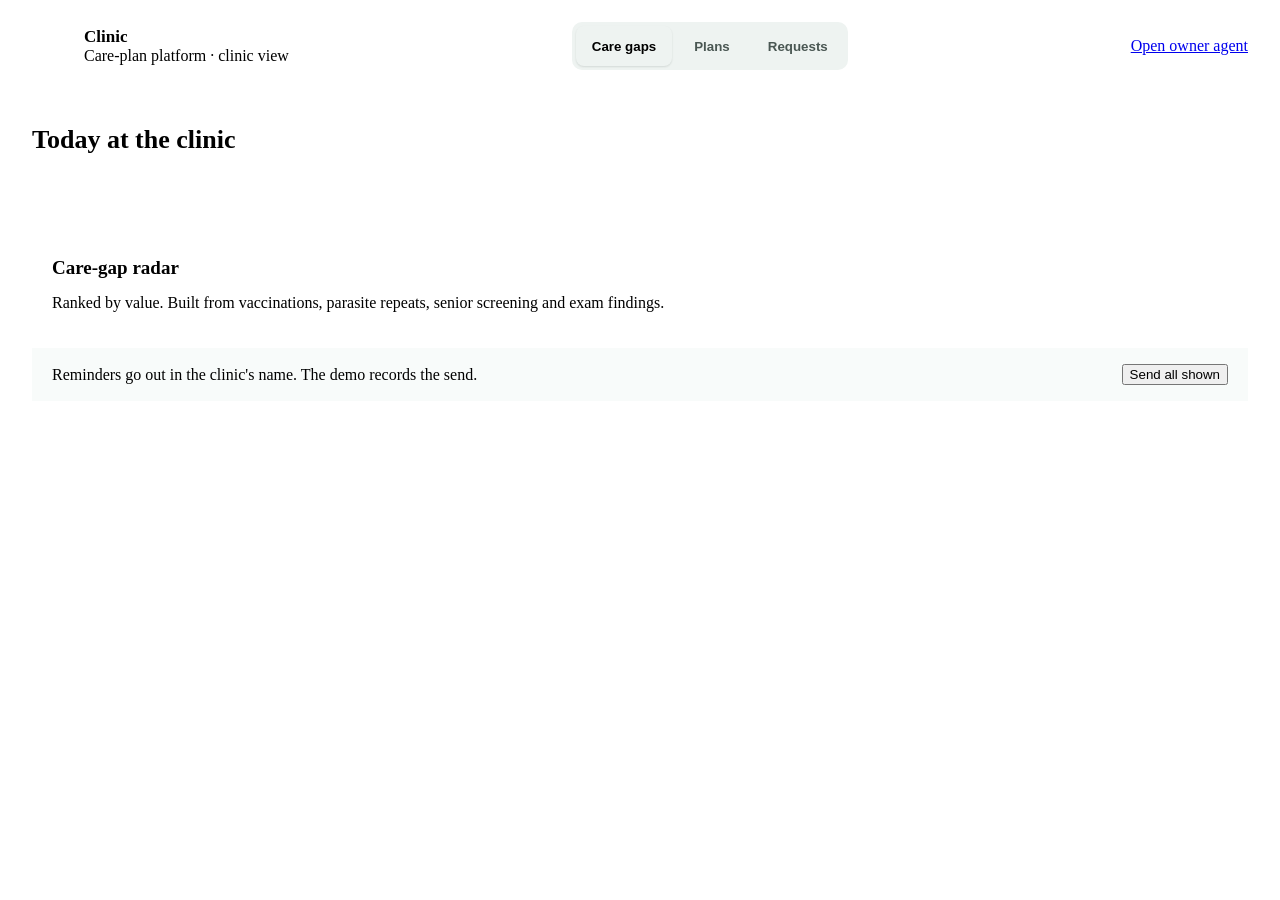
==== src/vetagent/web/clinic.html @ 0949df33 "Initial vet care agent demo Clinic care-gap dashboard and pet-owner care agent: - Pure care-gap and " ====
<!doctype html>
<html lang="en">
<head>
  <meta charset="utf-8">
  <meta name="viewport" content="width=device-width, initial-scale=1">
  <title>Clinic dashboard · Vet care agent</title>
  <link rel="preconnect" href="https://fonts.googleapis.com">
  <link href="https://fonts.googleapis.com/css2?family=Plus+Jakarta+Sans:wght@400;600;700&display=swap" rel="stylesheet">
  <link rel="stylesheet" href="/static/app.css">
  <style>
    header { background: var(--surface); border-bottom: 1px solid var(--line); }
    .bar { max-width: 1240px; margin: 0 auto; padding: 14px 24px; display: flex; flex-wrap: wrap; gap: 16px; align-items: center; justify-content: space-between; }
    .logo { width: 40px; height: 40px; border-radius: 10px; background: var(--brand); display: grid; place-items: center; color: #fff; font-weight: 700; }
    nav { display: flex; gap: 6px; background: #eef3f1; padding: 4px; border-radius: 10px; }
    nav button { min-height: 40px; padding: 0 16px; border: 0; border-radius: 8px; background: transparent; color: #4a5753; font-weight: 600; }
    nav button[aria-selected="true"] { background: var(--surface); color: var(--ink); font-weight: 700; box-shadow: 0 1px 2px rgba(19,32,28,.12); }
    main { max-width: 1240px; margin: 0 auto; padding: 24px; display: grid; gap: 24px; }
    .kpis { display: grid; grid-template-columns: repeat(auto-fit, minmax(210px, 1fr)); gap: 16px; }
    .kpi { padding: 18px; }
    .kpi b { display: block; font-size: 30px; margin-top: 6px; }
    .panel-head { padding: 20px; display: flex; flex-wrap: wrap; gap: 16px; align-items: flex-end; justify-content: space-between; border-bottom: 1px solid var(--line-soft); }
    .filters { display: flex; flex-wrap: wrap; gap: 8px; }
    .row { display: flex; flex-wrap: wrap; gap: 16px; align-items: center; padding: 16px 20px; border-bottom: 1px solid var(--line-soft); }
    .row .who { flex: 1 1 220px; min-width: 0; }
    .row .what { flex: 2 1 280px; min-width: 0; }
    .row .when { flex: 0 0 140px; }
    .row .act { flex: 0 0 170px; display: flex; justify-content: flex-end; }
    .overdue { color: var(--warn); font-weight: 600; }
    .soon { color: var(--brand-dark); font-weight: 600; }
    .sent { color: var(--brand-dark); font-weight: 600; min-height: 44px; display: flex; align-items: center; }
    .foot { padding: 16px 20px; display: flex; flex-wrap: wrap; gap: 12px; align-items: center; justify-content: space-between; background: #f8fbfa; }
    .plans { display: grid; grid-template-columns: repeat(auto-fit, minmax(260px, 1fr)); gap: 16px; }
    .plan { padding: 20px; display: grid; gap: 10px; }
    .plan ul { margin: 0; padding-left: 18px; line-height: 1.7; font-size: 14px; }
    .empty { padding: 24px 20px; }
  </style>
</head>
<body>
<header>
  <div class="bar">
    <div style="display: flex; gap: 12px; align-items: center">
      <div class="logo" aria-hidden="true">N</div>
      <div>
        <div id="clinic-name" style="font-weight: 700; font-size: 17px">Clinic</div>
        <div class="muted small">Care-plan platform · clinic view</div>
      </div>
    </div>
    <nav role="tablist" aria-label="Views">
      <button role="tab" data-tab="gaps" aria-selected="true">Care gaps</button>
      <button role="tab" data-tab="plans" aria-selected="false">Plans</button>
      <button role="tab" data-tab="requests" aria-selected="false">Requests</button>
    </nav>
    <a href="/owner" class="small">Open owner agent</a>
  </div>
</header>

<main>
  <div>
    <h1 style="font-size: 26px">Today at the clinic</h1>
    <p id="today" class="muted" style="margin-top: 6px"></p>
  </div>
  <div class="kpis" id="kpis" aria-live="polite"></div>

  <section id="tab-gaps" class="card" aria-labelledby="gaps-title">
    <div class="panel-head">
      <div>
        <h2 id="gaps-title" style="font-size: 19px">Care-gap radar</h2>
        <p class="muted small" style="margin-top: 4px">Ranked by value. Built from vaccinations, parasite repeats, senior screening and exam findings.</p>
      </div>
      <div class="filters" role="group" aria-label="Filter by care type" id="filters"></div>
    </div>
    <div id="gap-rows"></div>
    <div class="foot">
      <span class="muted small">Reminders go out in the clinic's name. The demo records the send.</span>
      <button class="btn ghost" id="send-all">Send all shown</button>
    </div>
  </section>

  <section id="tab-plans" hidden aria-labelledby="plans-title">
    <h2 id="plans-title" style="font-size: 19px; margin-bottom: 12px">Care plans</h2>
    <div class="plans" id="plans"></div>
  </section>

  <section id="tab-requests" class="card" hidden aria-labelledby="req-title">
    <div class="panel-head">
      <div>
        <h2 id="req-title" style="font-size: 19px">Requests from owners</h2>
        <p class="muted small" style="margin-top: 4px">Bookings and notes owners confirmed in the care agent.</p>
      </div>
    </div>
    <div id="requests"></div>
  </section>
</main>
<script src="/static/common.js"></script>
<script src="/static/clinic.js"></script>
</body>
</html>
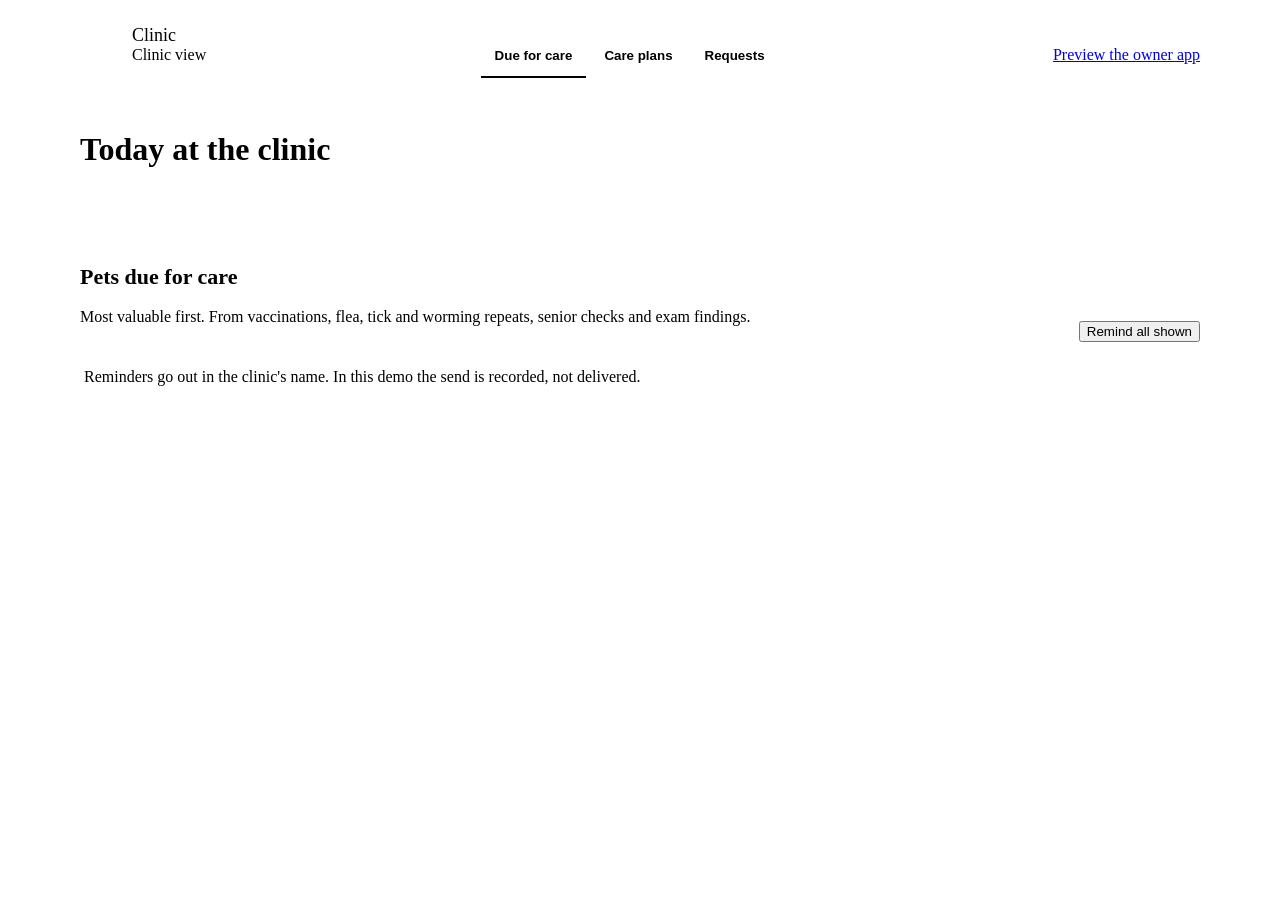
==== commit 7016bda1: "Redesign the frontend in a warm, minimal, pet-first style Panel-picked 'Oat & Sage' direction: cream" ====
--- a/src/vetagent/web/clinic.html
+++ b/src/vetagent/web/clinic.html
@@ -3,92 +3,114 @@
 <head>
   <meta charset="utf-8">
   <meta name="viewport" content="width=device-width, initial-scale=1">
-  <title>Clinic dashboard · Vet care agent</title>
+  <title>Clinic · Northside Family Vets</title>
   <link rel="preconnect" href="https://fonts.googleapis.com">
-  <link href="https://fonts.googleapis.com/css2?family=Plus+Jakarta+Sans:wght@400;600;700&display=swap" rel="stylesheet">
+  <link href="https://fonts.googleapis.com/css2?family=Fraunces:opsz,wght@9..144,500;9..144,600&family=Nunito+Sans:opsz,wght@6..12,400;6..12,600;6..12,700&display=swap" rel="stylesheet">
   <link rel="stylesheet" href="/static/app.css">
   <style>
-    header { background: var(--surface); border-bottom: 1px solid var(--line); }
-    .bar { max-width: 1240px; margin: 0 auto; padding: 14px 24px; display: flex; flex-wrap: wrap; gap: 16px; align-items: center; justify-content: space-between; }
-    .logo { width: 40px; height: 40px; border-radius: 10px; background: var(--brand); display: grid; place-items: center; color: #fff; font-weight: 700; }
-    nav { display: flex; gap: 6px; background: #eef3f1; padding: 4px; border-radius: 10px; }
-    nav button { min-height: 40px; padding: 0 16px; border: 0; border-radius: 8px; background: transparent; color: #4a5753; font-weight: 600; }
-    nav button[aria-selected="true"] { background: var(--surface); color: var(--ink); font-weight: 700; box-shadow: 0 1px 2px rgba(19,32,28,.12); }
-    main { max-width: 1240px; margin: 0 auto; padding: 24px; display: grid; gap: 24px; }
-    .kpis { display: grid; grid-template-columns: repeat(auto-fit, minmax(210px, 1fr)); gap: 16px; }
-    .kpi { padding: 18px; }
-    .kpi b { display: block; font-size: 30px; margin-top: 6px; }
-    .panel-head { padding: 20px; display: flex; flex-wrap: wrap; gap: 16px; align-items: flex-end; justify-content: space-between; border-bottom: 1px solid var(--line-soft); }
-    .filters { display: flex; flex-wrap: wrap; gap: 8px; }
-    .row { display: flex; flex-wrap: wrap; gap: 16px; align-items: center; padding: 16px 20px; border-bottom: 1px solid var(--line-soft); }
-    .row .who { flex: 1 1 220px; min-width: 0; }
-    .row .what { flex: 2 1 280px; min-width: 0; }
-    .row .when { flex: 0 0 140px; }
-    .row .act { flex: 0 0 170px; display: flex; justify-content: flex-end; }
-    .overdue { color: var(--warn); font-weight: 600; }
-    .soon { color: var(--brand-dark); font-weight: 600; }
-    .sent { color: var(--brand-dark); font-weight: 600; min-height: 44px; display: flex; align-items: center; }
-    .foot { padding: 16px 20px; display: flex; flex-wrap: wrap; gap: 12px; align-items: center; justify-content: space-between; background: #f8fbfa; }
+    header { border-bottom: 1px solid var(--line); }
+    .bar { max-width: 1120px; margin: 0 auto; padding: 16px 24px 0; display: flex; flex-wrap: wrap; gap: 8px 24px; align-items: flex-end; justify-content: space-between; }
+    .brand { display: flex; gap: 12px; align-items: center; padding-bottom: 14px; }
+    .logo { width: 40px; height: 40px; border-radius: 50%; background: var(--sage); color: #fff; display: grid; place-items: center; }
+    .logo svg { width: 22px; height: 22px; }
+    nav { display: flex; gap: 4px; }
+    nav button { min-height: 44px; padding: 0 14px; border: 0; border-bottom: 2px solid transparent; background: none; color: var(--muted); font-weight: 600; }
+    nav button:hover { color: var(--ink); }
+    nav button[aria-selected="true"] { color: var(--ink); border-bottom-color: var(--sage); font-weight: 700; }
+    .preview { padding-bottom: 14px; }
+    main { max-width: 1120px; margin: 0 auto; padding: 32px 24px 48px; display: grid; gap: 28px; }
+    .kpis { display: grid; grid-template-columns: repeat(4, 1fr); }
+    .kpi { padding: 18px 22px; }
+    .kpi + .kpi { border-left: 1px solid var(--line); }
+    .kpi b { display: block; font-family: "Fraunces", Georgia, serif; font-weight: 500; font-size: 30px; margin: 2px 0; }
+    .section-head { display: flex; flex-wrap: wrap; gap: 16px; align-items: flex-end; justify-content: space-between; margin-bottom: 14px; }
+    .tools { display: flex; flex-wrap: wrap; gap: 8px; align-items: center; }
+    .filters { display: flex; flex-wrap: wrap; gap: 6px; }
+    .list { overflow: hidden; }
+    .row { display: grid; grid-template-columns: minmax(200px, 1.1fr) minmax(220px, 1.6fr) 160px 132px; gap: 16px; align-items: center; padding: 16px 22px; }
+    .row + .row { border-top: 1px solid var(--line); }
+    .pet { display: flex; gap: 12px; align-items: center; min-width: 0; }
+    .when { text-align: right; }
+    .act { display: flex; justify-content: flex-end; }
+    .act .btn { min-width: 112px; }
+    .sent { color: var(--sage-dark); font-weight: 700; min-height: 44px; display: flex; align-items: center; gap: 6px; }
+    .note { padding: 0 4px; margin-top: 12px; }
     .plans { display: grid; grid-template-columns: repeat(auto-fit, minmax(260px, 1fr)); gap: 16px; }
-    .plan { padding: 20px; display: grid; gap: 10px; }
-    .plan ul { margin: 0; padding-left: 18px; line-height: 1.7; font-size: 14px; }
-    .empty { padding: 24px 20px; }
+    .plan { padding: 22px; display: grid; gap: 10px; align-content: start; }
+    .plan .price { font-family: "Fraunces", Georgia, serif; font-size: 30px; }
+    .plan ul { margin: 4px 0 0; padding-left: 18px; line-height: 1.8; font-size: 14px; color: var(--ink-2); }
+    .req { grid-template-columns: minmax(180px, 1fr) minmax(240px, 2.4fr) 170px; }
+    .empty { padding: 28px 22px; }
+    @media (max-width: 860px) {
+      .kpis { grid-template-columns: 1fr 1fr; }
+      .kpi:nth-child(3) { border-left: 0; }
+      .kpi:nth-child(n+3) { border-top: 1px solid var(--line); }
+      .row, .req { grid-template-columns: 1fr auto; }
+      .row .pet, .row .what { grid-column: 1 / -1; }
+      .row .what { grid-row: 2; }
+      .kpi b { font-size: 24px; }
+      .row .when { text-align: left; grid-row: 3; }
+      .row .act { grid-row: 3; }
+      .req .when { grid-row: 1; text-align: right; }
+    }
   </style>
 </head>
 <body>
 <header>
   <div class="bar">
-    <div style="display: flex; gap: 12px; align-items: center">
-      <div class="logo" aria-hidden="true">N</div>
+    <div class="brand">
+      <div class="logo" id="logo"></div>
       <div>
-        <div id="clinic-name" style="font-weight: 700; font-size: 17px">Clinic</div>
-        <div class="muted small">Care-plan platform · clinic view</div>
+        <div id="clinic-name" class="serif" style="font-size: 18px">Clinic</div>
+        <div class="muted small">Clinic view</div>
       </div>
     </div>
     <nav role="tablist" aria-label="Views">
-      <button role="tab" data-tab="gaps" aria-selected="true">Care gaps</button>
-      <button role="tab" data-tab="plans" aria-selected="false">Plans</button>
+      <button role="tab" data-tab="gaps" aria-selected="true">Due for care</button>
+      <button role="tab" data-tab="plans" aria-selected="false">Care plans</button>
       <button role="tab" data-tab="requests" aria-selected="false">Requests</button>
     </nav>
-    <a href="/owner" class="small">Open owner agent</a>
+    <a href="/owner" class="small preview">Preview the owner app</a>
   </div>
 </header>
 
 <main>
   <div>
-    <h1 style="font-size: 26px">Today at the clinic</h1>
-    <p id="today" class="muted" style="margin-top: 6px"></p>
+    <h1 style="font-size: 32px">Today at the clinic</h1>
+    <p id="today" class="muted" style="margin-top: 4px"></p>
   </div>
-  <div class="kpis" id="kpis" aria-live="polite"></div>
+  <div class="card kpis" id="kpis" aria-live="polite"></div>
 
-  <section id="tab-gaps" class="card" aria-labelledby="gaps-title">
-    <div class="panel-head">
+  <section id="tab-gaps" aria-labelledby="gaps-title">
+    <div class="section-head">
       <div>
-        <h2 id="gaps-title" style="font-size: 19px">Care-gap radar</h2>
-        <p class="muted small" style="margin-top: 4px">Ranked by value. Built from vaccinations, parasite repeats, senior screening and exam findings.</p>
+        <h2 id="gaps-title" style="font-size: 22px">Pets due for care</h2>
+        <p class="muted small" style="margin-top: 2px">Most valuable first. From vaccinations, flea, tick and worming repeats, senior checks and exam findings.</p>
       </div>
-      <div class="filters" role="group" aria-label="Filter by care type" id="filters"></div>
+      <div class="tools">
+        <div class="filters" role="group" aria-label="Filter by care type" id="filters"></div>
+        <button class="btn" id="send-all">Remind all shown</button>
+      </div>
     </div>
-    <div id="gap-rows"></div>
-    <div class="foot">
-      <span class="muted small">Reminders go out in the clinic's name. The demo records the send.</span>
-      <button class="btn ghost" id="send-all">Send all shown</button>
-    </div>
+    <div class="card list" id="gap-rows"></div>
+    <p class="muted small note">Reminders go out in the clinic's name. In this demo the send is recorded, not delivered.</p>
   </section>
 
   <section id="tab-plans" hidden aria-labelledby="plans-title">
-    <h2 id="plans-title" style="font-size: 19px; margin-bottom: 12px">Care plans</h2>
+    <div class="section-head">
+      <h2 id="plans-title" style="font-size: 22px">Care plans</h2>
+    </div>
     <div class="plans" id="plans"></div>
   </section>
 
-  <section id="tab-requests" class="card" hidden aria-labelledby="req-title">
-    <div class="panel-head">
+  <section id="tab-requests" hidden aria-labelledby="req-title">
+    <div class="section-head">
       <div>
-        <h2 id="req-title" style="font-size: 19px">Requests from owners</h2>
-        <p class="muted small" style="margin-top: 4px">Bookings and notes owners confirmed in the care agent.</p>
+        <h2 id="req-title" style="font-size: 22px">Requests from owners</h2>
+        <p class="muted small" style="margin-top: 2px">Bookings and notes that owners confirmed in the app.</p>
       </div>
     </div>
-    <div id="requests"></div>
+    <div class="card list" id="requests"></div>
   </section>
 </main>
 <script src="/static/common.js"></script>
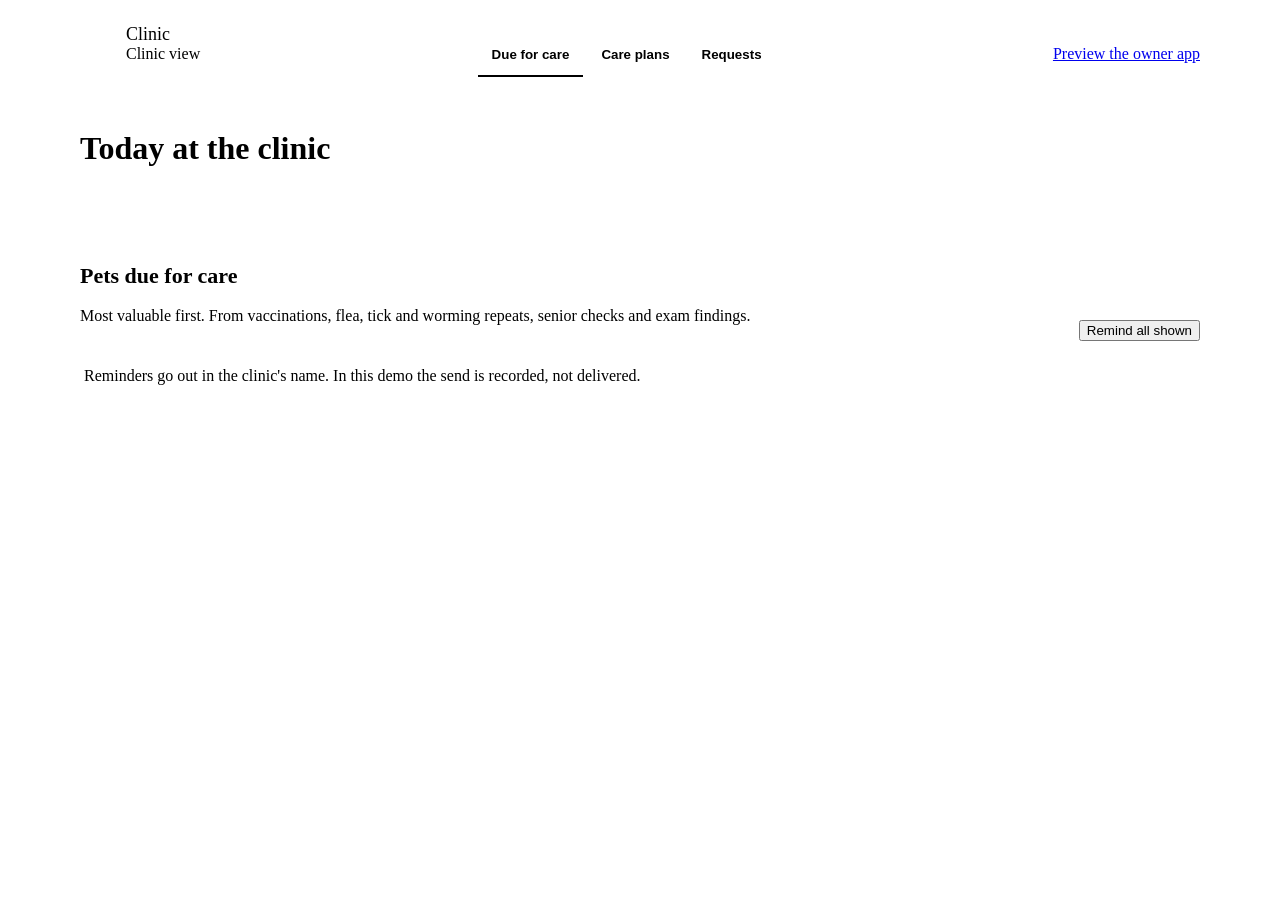
==== commit 83bc9a82: "Turn the owner app into a pet tracking dashboard with three new features Product-owner picks from a " ====
--- a/src/vetagent/web/clinic.html
+++ b/src/vetagent/web/clinic.html
@@ -5,14 +5,13 @@
   <meta name="viewport" content="width=device-width, initial-scale=1">
   <title>Clinic · Northside Family Vets</title>
   <link rel="preconnect" href="https://fonts.googleapis.com">
-  <link href="https://fonts.googleapis.com/css2?family=Fraunces:opsz,wght@9..144,500;9..144,600&family=Nunito+Sans:opsz,wght@6..12,400;6..12,600;6..12,700&display=swap" rel="stylesheet">
+  <link href="https://fonts.googleapis.com/css2?family=Fraunces:opsz,wght@9..144,500;9..144,600&family=IBM+Plex+Mono:wght@500&family=Nunito+Sans:opsz,wght@6..12,400;6..12,600;6..12,700&display=swap" rel="stylesheet">
   <link rel="stylesheet" href="/static/app.css">
   <style>
-    header { border-bottom: 1px solid var(--line); }
+    header { border-bottom: 1px solid var(--rule); }
     .bar { max-width: 1120px; margin: 0 auto; padding: 16px 24px 0; display: flex; flex-wrap: wrap; gap: 8px 24px; align-items: flex-end; justify-content: space-between; }
     .brand { display: flex; gap: 12px; align-items: center; padding-bottom: 14px; }
-    .logo { width: 40px; height: 40px; border-radius: 50%; background: var(--sage); color: #fff; display: grid; place-items: center; }
-    .logo svg { width: 22px; height: 22px; }
+    .brand .mark { width: 34px; height: 34px; }
     nav { display: flex; gap: 4px; }
     nav button { min-height: 44px; padding: 0 14px; border: 0; border-bottom: 2px solid transparent; background: none; color: var(--muted); font-weight: 600; }
     nav button:hover { color: var(--ink); }
@@ -21,14 +20,14 @@
     main { max-width: 1120px; margin: 0 auto; padding: 32px 24px 48px; display: grid; gap: 28px; }
     .kpis { display: grid; grid-template-columns: repeat(4, 1fr); }
     .kpi { padding: 18px 22px; }
-    .kpi + .kpi { border-left: 1px solid var(--line); }
+    .kpi + .kpi { border-left: 1px solid var(--rule); }
     .kpi b { display: block; font-family: "Fraunces", Georgia, serif; font-weight: 500; font-size: 30px; margin: 2px 0; }
     .section-head { display: flex; flex-wrap: wrap; gap: 16px; align-items: flex-end; justify-content: space-between; margin-bottom: 14px; }
     .tools { display: flex; flex-wrap: wrap; gap: 8px; align-items: center; }
     .filters { display: flex; flex-wrap: wrap; gap: 6px; }
     .list { overflow: hidden; }
     .row { display: grid; grid-template-columns: minmax(200px, 1.1fr) minmax(220px, 1.6fr) 160px 132px; gap: 16px; align-items: center; padding: 16px 22px; }
-    .row + .row { border-top: 1px solid var(--line); }
+    .row + .row { border-top: 1px solid var(--rule); }
     .pet { display: flex; gap: 12px; align-items: center; min-width: 0; }
     .when { text-align: right; }
     .act { display: flex; justify-content: flex-end; }
@@ -44,7 +43,7 @@
     @media (max-width: 860px) {
       .kpis { grid-template-columns: 1fr 1fr; }
       .kpi:nth-child(3) { border-left: 0; }
-      .kpi:nth-child(n+3) { border-top: 1px solid var(--line); }
+      .kpi:nth-child(n+3) { border-top: 1px solid var(--rule); }
       .row, .req { grid-template-columns: 1fr auto; }
       .row .pet, .row .what { grid-column: 1 / -1; }
       .row .what { grid-row: 2; }
@@ -59,10 +58,10 @@
 <header>
   <div class="bar">
     <div class="brand">
-      <div class="logo" id="logo"></div>
+      <span class="mark" data-mark></span>
       <div>
         <div id="clinic-name" class="serif" style="font-size: 18px">Clinic</div>
-        <div class="muted small">Clinic view</div>
+        <div class="label">Clinic view</div>
       </div>
     </div>
     <nav role="tablist" aria-label="Views">
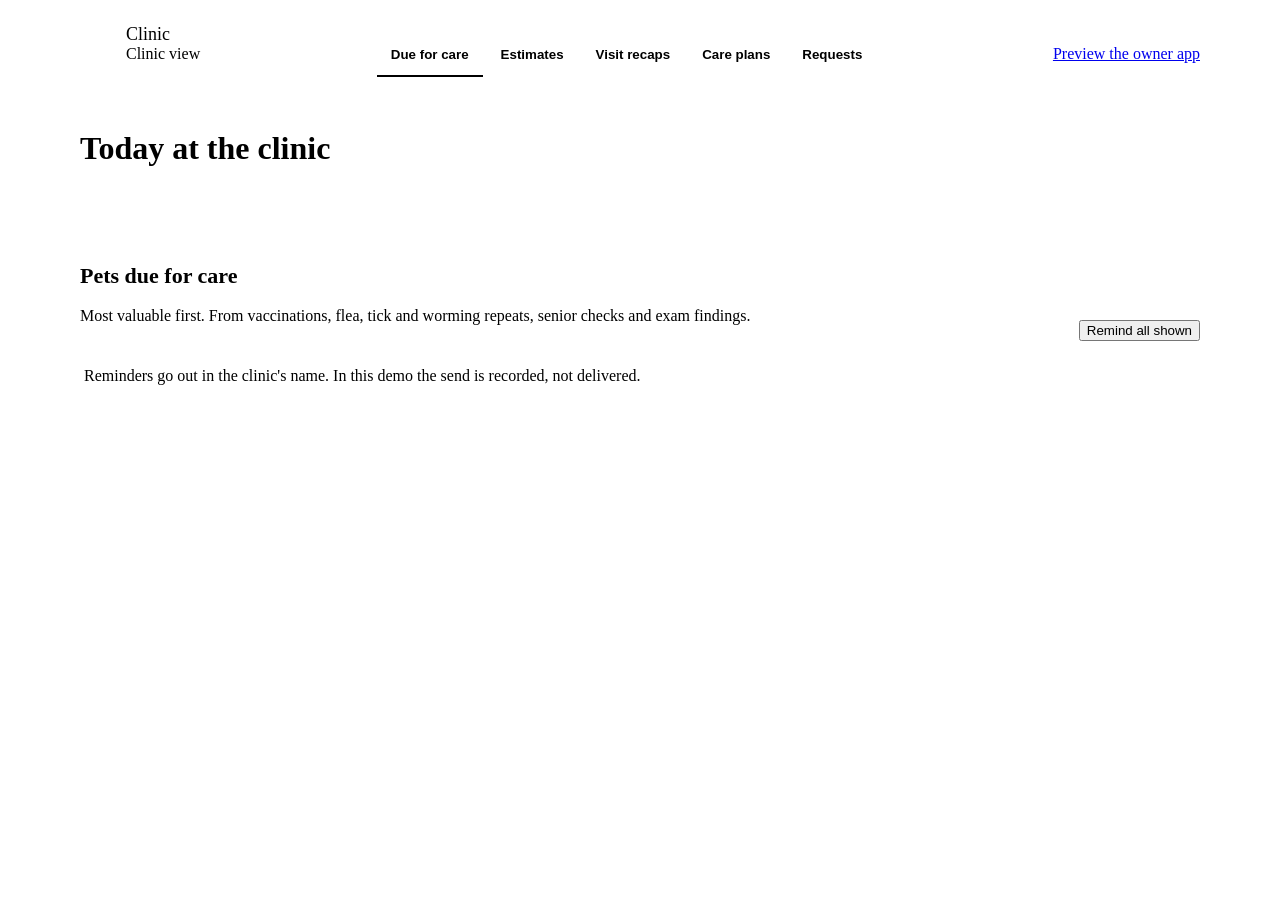
==== commit 23ebf027: "Add the clinic side for estimates and visit recaps - Estimates tab (CL-7): open ezyVet estimates wit" ====
--- a/src/vetagent/web/clinic.html
+++ b/src/vetagent/web/clinic.html
@@ -12,8 +12,8 @@
     .bar { max-width: 1120px; margin: 0 auto; padding: 16px 24px 0; display: flex; flex-wrap: wrap; gap: 8px 24px; align-items: flex-end; justify-content: space-between; }
     .brand { display: flex; gap: 12px; align-items: center; padding-bottom: 14px; }
     .brand .mark { width: 34px; height: 34px; }
-    nav { display: flex; gap: 4px; }
-    nav button { min-height: 44px; padding: 0 14px; border: 0; border-bottom: 2px solid transparent; background: none; color: var(--muted); font-weight: 600; }
+    nav { display: flex; gap: 4px; max-width: 100%; overflow-x: auto; scrollbar-width: none; }
+    nav button { min-height: 44px; padding: 0 14px; border: 0; border-bottom: 2px solid transparent; background: none; color: var(--muted); font-weight: 600; white-space: nowrap; }
     nav button:hover { color: var(--ink); }
     nav button[aria-selected="true"] { color: var(--ink); border-bottom-color: var(--sage); font-weight: 700; }
     .preview { padding-bottom: 14px; }
@@ -39,6 +39,31 @@
     .plan .price { font-family: "Fraunces", Georgia, serif; font-size: 30px; }
     .plan ul { margin: 4px 0 0; padding-left: 18px; line-height: 1.8; font-size: 14px; color: var(--ink-2); }
     .req { grid-template-columns: minmax(180px, 1fr) minmax(240px, 2.4fr) 170px; }
+    .est { grid-template-columns: minmax(180px, 1fr) minmax(220px, 1.6fr) 140px 190px; }
+    .est-editor { padding: 4px 22px 20px; display: grid; gap: 12px; border-top: 1px dashed var(--rule); }
+    .est-line { display: grid; grid-template-columns: minmax(180px, 1fr) minmax(240px, 2fr); gap: 4px 16px; }
+    .reply { padding: 0 22px 16px; }
+    textarea, select, input[type="text"], input[type="date"], input[type="number"] {
+      width: 100%; min-height: 40px; padding: 8px 10px; border-radius: 8px; font: inherit;
+      border: 1px solid var(--edge); background: var(--ground); color: var(--ink);
+    }
+    textarea { resize: vertical; }
+    .recap-layout { display: grid; grid-template-columns: minmax(0, 1.3fr) minmax(0, 1fr); gap: 20px; align-items: start; }
+    .recap-form { padding: 20px 22px; display: grid; gap: 14px; }
+    .field { display: grid; gap: 4px; }
+    .field > label, .group-title { font-weight: 700; font-size: 14px; }
+    .two { display: grid; grid-template-columns: 1fr 1fr; gap: 12px; }
+    .item-row { display: grid; grid-template-columns: 1fr 90px 44px; gap: 8px; align-items: center; }
+    .result-row { display: grid; grid-template-columns: 1fr 150px 44px; gap: 8px; }
+    .result-row textarea { grid-column: 1 / -1; }
+    .remove { width: 40px; height: 40px; border-radius: 8px; border: 1px solid var(--edge); background: none; }
+    .form-actions { display: flex; flex-wrap: wrap; gap: 10px; align-items: center; }
+    .recap-item { padding: 14px 18px; display: grid; gap: 4px; }
+    .recap-item + .recap-item { border-top: 1px solid var(--rule); }
+    .ok { color: var(--sage-dark); font-weight: 700; }
+    .link { justify-self: start; border: 0; background: none; padding: 4px 0; color: var(--sage-dark); font-weight: 600; text-decoration: underline; text-underline-offset: 3px; }
+    .recap-head { display: flex; justify-content: space-between; gap: 12px; }
+    .bad { color: var(--urgent); font-size: 13px; }
     .empty { padding: 28px 22px; }
     @media (max-width: 860px) {
       .kpis { grid-template-columns: 1fr 1fr; }
@@ -51,6 +76,9 @@
       .row .when { text-align: left; grid-row: 3; }
       .row .act { grid-row: 3; }
       .req .when { grid-row: 1; text-align: right; }
+      .est { grid-template-columns: 1fr; }
+      .est .act { justify-content: flex-start; }
+      .est-line, .recap-layout, .two { grid-template-columns: 1fr; }
     }
   </style>
 </head>
@@ -66,6 +94,8 @@
     </div>
     <nav role="tablist" aria-label="Views">
       <button role="tab" data-tab="gaps" aria-selected="true">Due for care</button>
+      <button role="tab" data-tab="estimates" aria-selected="false">Estimates</button>
+      <button role="tab" data-tab="recaps" aria-selected="false">Visit recaps</button>
       <button role="tab" data-tab="plans" aria-selected="false">Care plans</button>
       <button role="tab" data-tab="requests" aria-selected="false">Requests</button>
     </nav>
@@ -95,6 +125,32 @@
     <p class="muted small note">Reminders go out in the clinic's name. In this demo the send is recorded, not delivered.</p>
   </section>
 
+  <section id="tab-estimates" hidden aria-labelledby="est-title">
+    <div class="section-head">
+      <div>
+        <h2 id="est-title" style="font-size: 22px">Estimates for owners</h2>
+        <p class="muted small" style="margin-top: 2px">Open estimates from ezyVet. Check the wording for each line, then send: owners only see what you send.</p>
+      </div>
+    </div>
+    <div class="card list" id="estimates"></div>
+  </section>
+
+  <section id="tab-recaps" hidden aria-labelledby="recap-title">
+    <div class="section-head">
+      <div>
+        <h2 id="recap-title" style="font-size: 22px">Visit recaps</h2>
+        <p class="muted small" style="margin-top: 2px">What the owner should know after a visit, in plain words. It appears under Last visit in their app.</p>
+      </div>
+    </div>
+    <div class="recap-layout">
+      <form class="card recap-form" id="recap-form" novalidate></form>
+      <div>
+        <h3 class="label" style="margin: 4px 0 10px">Released recently</h3>
+        <div class="card list" id="recap-list"></div>
+      </div>
+    </div>
+  </section>
+
   <section id="tab-plans" hidden aria-labelledby="plans-title">
     <div class="section-head">
       <h2 id="plans-title" style="font-size: 22px">Care plans</h2>
@@ -114,5 +170,6 @@
 </main>
 <script src="/static/common.js"></script>
 <script src="/static/clinic.js"></script>
+<script src="/static/clinic-care.js"></script>
 </body>
 </html>
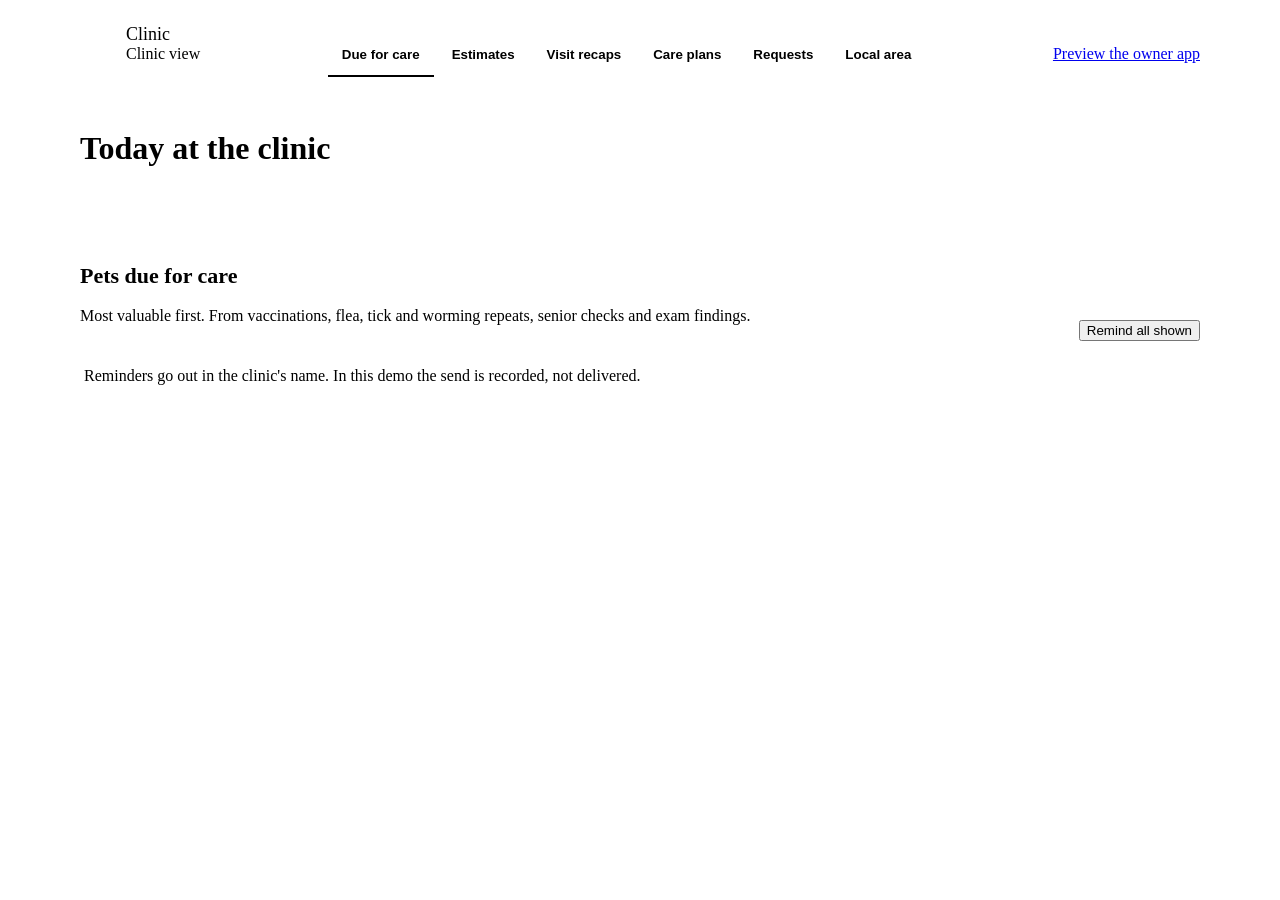
==== commit cf2071aa: "Feed Australian open data into the clinic and owner app Five free public sources, tried and wired in" ====
--- a/src/vetagent/web/clinic.html
+++ b/src/vetagent/web/clinic.html
@@ -65,6 +65,25 @@
     .recap-head { display: flex; justify-content: space-between; gap: 12px; }
     .bad { color: var(--urgent); font-size: 13px; }
     .empty { padding: 28px 22px; }
+    .local { display: grid; grid-template-columns: repeat(auto-fit, minmax(320px, 1fr)); gap: 16px; align-items: start; }
+    .local .card { padding: 20px 22px; display: grid; gap: 12px; align-content: start; }
+    .local .wide { grid-column: 1 / -1; }
+    .stats { display: flex; flex-wrap: wrap; gap: 8px 28px; }
+    .stats b { display: block; font-family: "Fraunces", Georgia, serif; font-weight: 500; font-size: 26px; }
+    .bars { display: grid; grid-template-columns: repeat(12, 1fr); gap: 2px; align-items: end; height: 96px; border-bottom: 1px solid var(--rule); }
+    .bars span { background: var(--sage-tint); border-radius: 4px 4px 0 0; min-height: 2px; }
+    .bars span.season { background: #9db59f; }
+    .bars span.now { background: var(--sage); }
+    .bar-labels { display: grid; grid-template-columns: repeat(12, 1fr); gap: 2px; text-align: center; }
+    .meter { height: 6px; border-radius: 3px; background: var(--sunk); overflow: hidden; }
+    .meter span { display: block; height: 100%; background: var(--clay); border-radius: 3px; }
+    .outreach { display: grid; grid-template-columns: minmax(110px, 1fr) 2fr 48px; gap: 6px 12px; align-items: center; }
+    .days { display: grid; grid-template-columns: repeat(auto-fit, minmax(44px, 1fr)); gap: 6px; text-align: center; }
+    .days span { white-space: nowrap; }
+    .days b { display: block; font-size: 18px; }
+    .days .hot b { color: var(--clay); }
+    .label-row { display: grid; gap: 2px; padding-top: 10px; border-top: 1px solid var(--rule); }
+    .bad-strong { color: var(--urgent); font-weight: 700; }
     @media (max-width: 860px) {
       .kpis { grid-template-columns: 1fr 1fr; }
       .kpi:nth-child(3) { border-left: 0; }
@@ -98,6 +117,7 @@
       <button role="tab" data-tab="recaps" aria-selected="false">Visit recaps</button>
       <button role="tab" data-tab="plans" aria-selected="false">Care plans</button>
       <button role="tab" data-tab="requests" aria-selected="false">Requests</button>
+      <button role="tab" data-tab="local" aria-selected="false">Local area</button>
     </nav>
     <a href="/owner" class="small preview">Preview the owner app</a>
   </div>
@@ -167,9 +187,21 @@
     </div>
     <div class="card list" id="requests"></div>
   </section>
+
+  <section id="tab-local" hidden aria-labelledby="local-title">
+    <div class="section-head">
+      <div>
+        <h2 id="local-title" style="font-size: 22px">Local area</h2>
+        <p class="muted small" style="margin-top: 2px">Public Australian data about the pets and risks around the clinic. Refreshed with <code>uv run vetagent-open-data</code>.</p>
+      </div>
+    </div>
+    <div class="local" id="local"></div>
+    <p class="muted small note" id="local-sources"></p>
+  </section>
 </main>
 <script src="/static/common.js"></script>
 <script src="/static/clinic.js"></script>
 <script src="/static/clinic-care.js"></script>
+<script src="/static/clinic-local.js"></script>
 </body>
 </html>
